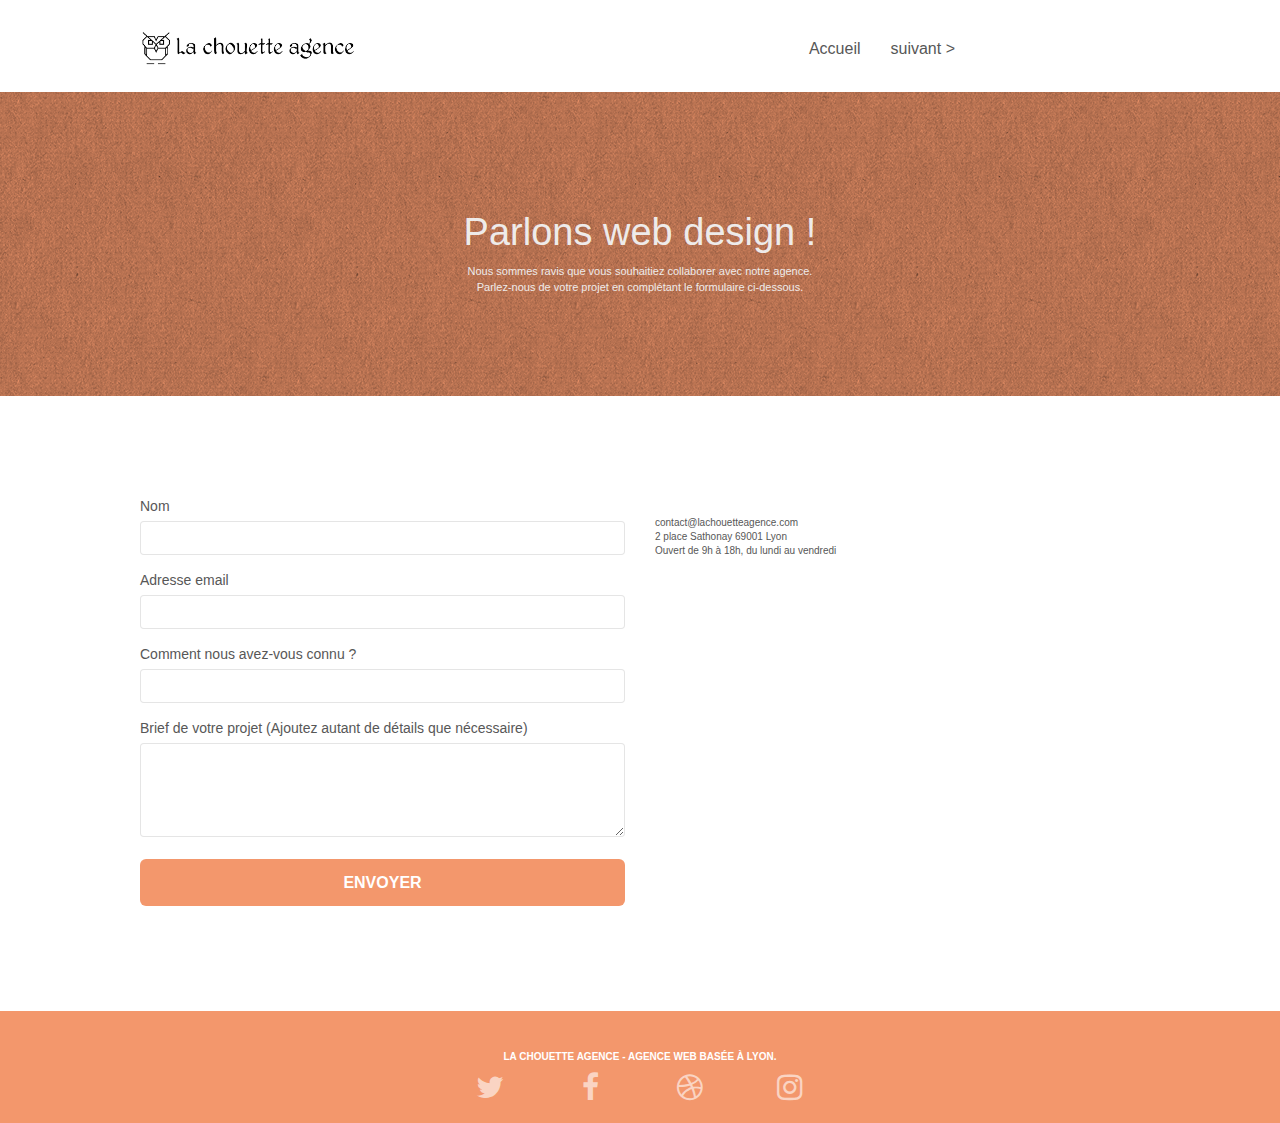
==== contact.html @ 7e8e7a4f "modif noms de pages" ====
<!DOCTYPE html>
<html lang="fr">
  <head>
    <meta charset="utf-8" />
    <meta
      name="description"
      content="La chouette agence est une entreprise de web design basée à lyon, cette page vous permet de nous contacter."
    />
    <meta
      name="viewport"
      content="width=device-width, initial-scale=1.0, viewport-fit=cover"
    />
    <link rel="shortcut icon" type="image/png" href="favicon.jpg" />

    <link rel="stylesheet" type="text/css" href="./css/bootstrap.css" />
    <link rel="stylesheet" type="text/css" href="style.css" />
    <link rel="stylesheet" type="text/css" href="./css/font-awesome.css" />
    <link rel="stylesheet" type="text/css" href="./css/et-line.css" />
    <title>Contact</title>

    <!-- Analytics -->

    <!-- Analytics END -->
  </head>
  <body>
    <!-- bloc-0 -->
    <header class="bloc bgc-white l-bloc" id="bloc-0">
      <div class="container bloc-sm">
        <nav class="navbar row">
          <div class="navbar-header">
            <a class="navbar-brand" href="index.html"
              ><img
                src="img/la-chouette-agence.png"
                alt="La chouette agence"
                height="40"
            /></a>
            <button
              id="nav-toggle"
              type="button"
              class="ui-navbar-toggle navbar-toggle"
              data-toggle="collapse"
              data-target=".navbar-1"
            >
              <span class="sr-only">Toggle navigation</span
              ><span class="icon-bar"></span><span class="icon-bar"></span
              ><span class="icon-bar"></span>
            </button>
          </div>
          <div class="collapse navbar-collapse navbar-1 special-dropdown-nav">
            <ul class="site-navigation nav navbar-nav">
              <li>
                <a href="index.html">Accueil</a>
              </li>
              <li></li>
              <li>
                <a href="contact.html">suivant &gt;</a>
              </li>
            </ul>
          </div>
        </nav>
      </div>
    </header>
    <!-- bloc-0 END -->
    <!-- Principal conteneur -->
    <main class="page-container">
      <!-- bloc-6 -->
      <section
        class="
          bloc
          bg-dots-bg bg-repeat
          bgc-atomic-tangerine
          d-bloc
          bloc-bg-texture
          texture-paper
        "
        id="bloc-6"
      >
        <div class="container bloc-lg">
          <div class="row">
            <div class="col-sm-12">
              <h1 class="text-center hero-bloc-text tc-white">
                Parlons web design !
              </h1>
              <p class="text-center mg-lg tc-white tight-width-whitespace">
                Nous sommes ravis que vous souhaitiez collaborer avec notre
                agence.<br />
                Parlez-nous de votre projet en complétant le formulaire
                ci-dessous.
              </p>
            </div>
          </div>
        </div>
      </section>
      <!-- bloc-6 END -->

      <!-- bloc-7 -->
      <section class="bloc bgc-white l-bloc" id="bloc-7">
        <div class="container bloc-lg">
          <div class="row">
            <div class="col-sm-6">
              <form
                id="form_1"
                novalidate
              >
                <div class="form-group">
                  <label> Nom </label>
                  <input id="name" class="form-control" required />
                </div>
                <div class="form-group">
                  <label> Adresse email </label>
                  <input
                    id="email"
                    class="form-control"
                    type="email"
                    required
                  />
                </div>
                <div class="form-group">
                  <label> Comment nous avez-vous connu ? </label>
                  <input
                    class="form-control"
                    type="email"
                    required
                    id="input_504"
                  />
                </div>
                <div class="form-group">
                  <label>
                    Brief de votre projet (Ajoutez autant de détails que
                    nécessaire)<br /> </label
                  ><textarea
                    id="message"
                    class="form-control"
                    rows="4"
                    cols="50"
                    required
                  ></textarea>
                </div>
                <button
                  class="
                    bloc-button
                    btn btn-lg btn-block
                    cta-hero
                    btn-atomic-tangerine
                  "
                  type="submit"
                >
                  Envoyer
                </button>
              </form>
            </div>
            <div class="col-sm-6">
              <h2 class="h-adaptative">
                contact@lachouetteagence.com<br />2 place Sathonay 69001 Lyon<br />Ouvert
                de 9h à 18h, du lundi au vendredi<br />
              </h2>
            </div>
          </div>
        </div>
      </section>
      <!-- bloc-7 END -->

      <!-- ScrollToTop Button -->
      <a class="bloc-button btn btn-d scrollToTop" onclick="scrollToTarget('1')"
        ><span class="fa fa-chevron-up"></span
      ></a>
      <!-- ScrollToTop Button END-->
    </main>
    <!-- Principal conteneur END -->

    <!-- Footer - bloc-8 -->
    <footer class="bloc bgc-atomic-tangerine d-bloc" id="bloc-8">
      <div class="container bloc-sm">
        <div class="row">
          <div class="col-sm-12">
            <h3 class=" h-adaptative text-center white">
              La chouette agence - Agence web basée à Lyon.<br />
            </h3>
            <div class="row row-no-gutters social">
              <div class="col-sm-3">
                <div class="text-center">
                  <a class="social" href="index.html"
                    ><span class="fa fa-twitter icon-md"></span
                  ></a>
                </div>
              </div>
              <div class="col-sm-3">
                <div class="text-center">
                  <a class="social" href="index.html"
                    ><span class="fa fa-facebook icon-md"></span
                  ></a>
                </div>
              </div>
              <div class="col-sm-3">
                <div class="text-center">
                  <a class="social" href="index.html"
                    ><span class="fa fa-dribbble icon-md"></span
                  ></a>
                </div>
              </div>
              <div class="col-sm-3">
                <div class="text-center">
                  <a class="social" href="index.html"
                    ><span class="fa fa-instagram icon-md"></span
                  ></a>
                </div>
              </div>
            </div>
          </div>
        </div>
      </div>
    </footer>
    <!-- Footer - bloc-8 END -->
    <script   src="./js/jquery-2.1.0.js"></script>
    <script   src="./js/bootstrap.js"></script>
    <script   src="./js/blocs.js"></script>
    <script   src="./js/jquery.touchSwipe.js"></script>
  </body>
</html>
---- style.css ----
body {
  margin: 0;
  padding: 0;
  background: #fff;
  overflow-x: hidden;
  -webkit-font-smoothing: antialiased;
  -moz-osx-font-smoothing: grayscale;
}

a,
button {
  transition: all 0.3s ease-in-out;
  outline: none !important;
}

a:hover {
  text-decoration: none;
  cursor: pointer;
}

#page-loading-blocs-notifaction {
  position: fixed;
  top: 0;
  bottom: 0;
  width: 100%;
  z-index: 100000;
  background: #ffffff url("img/pageload-spinner.gif") no-repeat center center;
}

.bloc {
  width: 100%;
  clear: both;
  background: 50% 50% no-repeat;
  padding: 0 50px;
  -webkit-background-size: cover;
  -moz-background-size: cover;
  -o-background-size: cover;
  background-size: cover;
  position: relative;
}

.bloc .container {
  padding-left: 0;
  padding-right: 0;
}

.bloc-lg {
  padding: 100px 50px;
}

.bloc-md {
  padding: 50px;
}

.bloc-sm {
  padding: 20px 50px;
}

.bg-center,
.bg-l-edge,
.bg-r-edge,
.bg-t-edge,
.bg-b-edge,
.bg-tl-edge,
.bg-bl-edge,
.bg-tr-edge,
.bg-br-edge,
.bg-repeat {
  -webkit-background-size: auto !important;
  -moz-background-size: auto !important;
  -o-background-size: auto !important;
  background-size: auto !important;
}

.bg-repeat {
  background: repeat;
}

.bg-t-edge {
  background: top no-repeat;
}

.bloc-bg-texture::before {
  content: "";
  background-size: 2px 2px;
  position: absolute;
  top: 0;
  bottom: 0;
  left: 0;
  right: 0;
}

.texture-paper::before {
  background: url("img/texture-paper.png");
  background-size: 280px 280px;
}

.b-parallax {
  background-attachment: fixed;
}

.d-bloc {
  color: rgba(255, 255, 255, 0.7);
}

.d-bloc button:hover {
  color: rgba(255, 255, 255, 0.9);
}

.d-bloc .icon-round,
.d-bloc .icon-square,
.d-bloc .icon-rounded,
.d-bloc .icon-semi-rounded-a,
.d-bloc .icon-semi-rounded-b {
  border-color: rgba(255, 255, 255, 0.9);
}

.d-bloc .divider-h span {
  border-color: rgba(255, 255, 255, 0.2);
}

.d-bloc .a-btn,
.d-bloc .navbar a,
.d-bloc .navbar-brand,
.d-bloc a .icon-sm,
.d-bloc a .icon-md,
.d-bloc a .icon-lg,
.d-bloc a .icon-xl,
.d-bloc h1 a,
.d-bloc h2 a,
.d-bloc h3 a,
.d-bloc h4 a,
.d-bloc h5 a,
.d-bloc h6 a,
.d-bloc p a {
  color: rgba(255, 255, 255, 0.6);
}

.d-bloc .a-btn:hover,
.d-bloc .navbar a:hover,
.d-bloc .navbar-brand:hover,
.d-bloc a:hover .icon-sm,
.d-bloc a:hover .icon-md,
.d-bloc a:hover .icon-lg,
.d-bloc a:hover .icon-xl,
.d-bloc h1 a:hover,
.d-bloc h2 a:hover,
.d-bloc h3 a:hover,
.d-bloc h4 a:hover,
.d-bloc h5 a:hover,
.d-bloc h6 a:hover,
.d-bloc p a:hover {
  color: rgba(255, 255, 255, 1);
}

.d-bloc .navbar-toggle .icon-bar {
  background: rgba(255, 255, 255, 1);
}

.d-bloc .btn-wire,
.d-bloc .btn-wire:hover {
  color: rgba(255, 255, 255, 1);
  border-color: rgba(255, 255, 255, 1);
}

.d-bloc .panel {
  color: rgba(0, 0, 0, 0.5);
}

.d-bloc .panel button:hover {
  color: rgba(0, 0, 0, 0.7);
}

.d-bloc .panel icon {
  border-color: rgba(0, 0, 0, 0.7);
}

.d-bloc .panel .divider-h span {
  border-color: rgba(0, 0, 0, 0.1);
}

.d-bloc .panel .a-btn {
  color: rgba(0, 0, 0, 0.6);
}

.d-bloc .panel .a-btn:hover {
  color: rgba(0, 0, 0, 1);
}

.d-bloc .panel .btn-wire,
.d-bloc .panel .btn-wire:hover {
  color: rgba(0, 0, 0, 0.7);
  border-color: rgba(0, 0, 0, 0.3);
}

.d-bloc .panel,
.l-bloc {
  color: rgba(0, 0, 0, 0.5);
}

.d-bloc .panel button:hover,
.l-bloc button:hover {
  color: rgba(0, 0, 0, 0.7);
}

.l-bloc .icon-round,
.l-bloc .icon-square,
.l-bloc .icon-rounded,
.l-bloc .icon-semi-rounded-a,
.l-bloc .icon-semi-rounded-b {
  border-color: rgba(0, 0, 0, 0.7);
}

.d-bloc .panel .divider-h span,
.l-bloc .divider-h span {
  border-color: rgba(0, 0, 0, 0.1);
}

.d-bloc .panel .a-btn,
.l-bloc .a-btn,
.l-bloc .navbar a,
.l-bloc .navbar-brand,
.l-bloc a .icon-sm,
.l-bloc a .icon-md,
.l-bloc a .icon-lg,
.l-bloc a .icon-xl,
.l-bloc h1 a,
.l-bloc h2 a,
.l-bloc h3 a,
.l-bloc h4 a,
.l-bloc h5 a,
.l-bloc h6 a,
.l-bloc p a {
  color: rgba(0, 0, 0, 0.6);
}

.d-bloc .panel .a-btn:hover,
.l-bloc .a-btn:hover,
.l-bloc .navbar a:hover,
.l-bloc .navbar-brand:hover,
.l-bloc a:hover .icon-sm,
.l-bloc a:hover .icon-md,
.l-bloc a:hover .icon-lg,
.l-bloc a:hover .icon-xl,
.l-bloc h1 a:hover,
.l-bloc h2 a:hover,
.l-bloc h3 a:hover,
.l-bloc h4 a:hover,
.l-bloc h5 a:hover,
.l-bloc h6 a:hover,
.l-bloc p a:hover {
  color: rgba(0, 0, 0, 1);
}

.l-bloc .navbar-toggle .icon-bar {
  color: rgba(0, 0, 0, 0.6);
}

.d-bloc .panel .btn-wire,
.d-bloc .panel .btn-wire:hover,
.l-bloc .btn-wire,
.l-bloc .btn-wire:hover {
  color: rgba(0, 0, 0, 0.7);
  border-color: rgba(0, 0, 0, 0.3);
}

.voffset {
  margin-top: 30px;
}

.voffset-lg {
  margin-top: 80px;
}

.row-no-gutters {
  margin-right: 0;
  margin-left: 0;
}

.row.row-no-gutters > [class^="col-"],
.row.row-no-gutters > [class*=" col-"] {
  padding-right: 0;
  padding-left: 0;
}

#bloc-1-hero h1 {
  font-size: 32px;
}

.navbar {
  margin-bottom: 0;
  z-index: 1;
}

.navbar-brand {
  height: auto;
  padding: 3px 15px;
  font-size: 25px;
  font-weight: normal;
  font-weight: 600;
  line-height: 44px;
}

.navbar-brand img {
  max-height: 200px;
  margin: 0 5px 0 0;
  display: inline;
}

.navbar-brand img[src$="svg"] {
  min-width: 100px;
}

.nav-center .navbar-brand img {
  margin: 0;
}

.navbar .nav {
  padding-top: 2px;
  margin-right: -16px;
  float: right;
  z-index: 1;
}

.nav > li {
  float: left;
  margin-top: 4px;
  font-size: 16px;
}

.navbar-nav .open .dropdown-menu > li > a {
  text-align: inherit;
}

.nav > li a:hover,
.nav > li a:focus {
  background: transparent;
}

.navbar-toggle {
  margin: 10px 10px 0 0;
  border: 0px;
}

.navbar-toggle:hover {
  background: transparent !important;
}

.navbar-toggle .icon-bar {
  background-color: rgba(0, 0, 0, 0.5);
  width: 26px;
}

.nav-invert .navbar .nav {
  float: left;
}

.nav-invert .navbar-header,
.nav-invert .navbar-brand {
  float: right;
  position: relative;
  z-index: 2;
}


@media (min-width: 768px) {
  .site-navigation {
    position: absolute;
    top: 50%;
    right: 200px;
    transform: translate(0, -50%);
    -webkit-transform: translateY(-50%);
  }
  .nav > li .dropdown-menu a,
  .nav > li .dropdown-menu a:hover {
    color: #484848;
  }
  .nav-invert .site-navigation {
    left: 0;
    right: 0;
  }
  .nav-center {
    text-align: center;
  }
  .nav-center .navbar-header {
    width: 100%;
  }
  .nav-center .navbar-header,
  .nav-center .navbar-brand,
  .nav-center .nav > li {
    float: none;
    display: inline-block;
  }
  .nav-center .site-navigation {
    position: relative;
    width: 100%;
    right: 0;
    margin-right: 0px;
    margin-top: 20px;
  }
  .nav-center.mini-nav .navbar-toggle {
    float: none;
    margin: 10px auto 0;
  }
}

.nav > li > .dropdown a {
  background: none !important;
  display: block;
  padding: 14px 15px;
}

nav .caret {
  margin: 0 5px;
}

.dropdown-menu .dropdown-menu {
  top: -8px;
  left: 100%;
}

.dropdown-menu .dropmenu-flow-right {
  top: 100%;
  left: 0;
  margin-left: -1px;
  border-top-left-radius: 0;
  border-top-right-radius: 0;
}

.dropdown-menu .dropdown span {
  border: 4px solid black;
  border-top-color: transparent;
  border-right-color: transparent;
  border-bottom-color: transparent;
  margin: 6px -5px 0 0 !important;
  float: right;
}

.mg-md {
  margin-top: 10px;
  margin-bottom: 20px;
}

.mg-lg {
  margin-top: 10px;
  margin-bottom: 40px;
}

.btn {
  margin: 0 5px 5px 0;
}

.btn.pull-right {
  margin: 0 0 5px 5px;
}

.btn-d,
.btn-d:hover,
.btn-d:focus {
  color: #fff;
  background: rgba(0, 0, 0, 0.3);
}

button {
  outline: none !important;
}

.btn-rd {
  border-radius: 40px;
}

.btn-clean {
  border: 1px solid rgba(0, 0, 0, 0.08);
  border-bottom-color: rgba(0, 0, 0, 0.1);
  text-shadow: 0 1px 0 rgba(0, 0, 1, 0.1);
  box-shadow: 0 1px 3px rgba(0, 0, 1, 0.25),
    inset 0 1px 0 0 rgba(255, 255, 255, 0.15);
}

.icon-md {
  font-size: 30px !important;
}

.icon-lg {
  font-size: 60px !important;
}

.sm-shadow {
  text-shadow: 0 1px 2px rgba(0, 0, 0, 0.3);
}

.panel-sq,
.panel-sq .panel-heading,
.panel-sq .panel-footer {
  border-radius: 0;
}

.panel-rd {
  border-radius: 30px;
}

.panel-rd .panel-heading {
  border-radius: 29px 29px 0 0;
}

.panel-rd .panel-footer {
  border-radius: 0 0 29px 29px;
}

.form-control {
  border-color: rgba(0, 0, 0, 0.1);
  box-shadow: none;
}

.scrollToTop {
  width: 40px;
  height: 40px;
  position: fixed;
  bottom: 20px;
  right: 20px;
  opacity: 0;
  z-index: 500;
  transition: all 0.3s ease-in-out;
}

.scrollToTop span {
  margin-top: 6px;
}

.showScrollTop {
  font-size: 14px;
  opacity: 1;
}

a[data-lightbox] {
  position: relative;
  display: block;
  text-align: center;
}

a[data-lightbox]:hover::before {
  content: "+";
  font-family: "HelveticaNeue-Light", "Helvetica Neue Light", "Helvetica Neue",
    Helvetica, Arial;
  font-size: 32px;
  width: 50px;
  height: 50px;
  margin-left: -25px;
  border-radius: 50%;
  background: rgba(0, 0, 0, 0.6);
  color: #fff;
  font-weight: 100;
  z-index: 1;
  position: absolute;
  top: 50%;
  transform: translateY(-50%);
  -webkit-transform: translateY(-50%);
}

a[data-lightbox]:hover img {
  opacity: 0.6;
  -webkit-animation-fill-mode: none;
  animation-fill-mode: none;
}

#lightbox-modal {
  display: flex;
  align-items: center;
}

#lightbox-modal .modal-dialog {
  width: 90%;
  max-width: 900px;
  margin: 0 auto 0;
}

#lightbox-modal .modal-dialog img {
  max-height: 90vh;
  margin: 0 auto;
}

.lightbox-caption {
  padding: 20px;
  color: #fff;
  background: rgba(0, 0, 0, 0.5);
  position: absolute;
  left: 15px;
  right: 15px;
  bottom: 5px;
}

.close-lightbox {
  color: #fff;
  font-size: 30px;
  position: absolute;
  top: 20px;
  right: 20px;
  z-index: 20;
  background: rgba(0, 0, 0, 0.5);
  border: none;
  line-height: 30px;
  padding: 0 9px 5px;
  opacity: 0.3;
}

.close-lightbox:hover,
.next-lightbox:hover,
.prev-lightbox:hover {
  opacity: 1;
  color: #fff;
}

.next-lightbox,
.prev-lightbox {
  font-size: 20px;
  color: rgba(255, 255, 255, 0.9);
  background: rgba(0, 0, 0, 0.5);
  transition: all 0.2s ease-in-out;
  position: absolute;
  top: 45%;
  z-index: 1;
  opacity: 0.4;
}

.next-lightbox {
  padding: 6px 8px 1px 13px;
  right: 25px;
}

.prev-lightbox {
  padding: 6px 13px 1px 10px;
  left: 25px;
}

.snapshot-lb .modal-body {
  padding-bottom: 45px;
}

.snapshot-lb .lightbox-caption {
  padding: 0;
  color: rgba(0, 0, 0, 0.5);
  background: none;
}

h1,
h2,
h3,
h4,
h5,
h6,
p,
label,
.btn,
a {
  font-family: "helvetica";
  font-weight: 400;
  color: #575757 !important;
}

.container {
  max-width: 1000px;
}

.hero-bloc-text {
  font-size: 38px;
}

.hero-bloc-text-sub {
  font-size: 36px;
}

.statement-bloc-text {
  line-height: 26px;
  font-style: italic;
  font-size: 20px;
  text-align: center;
  font-weight: lighter;
  max-width: 520px;
  margin: auto auto auto auto;
}

p {
  font-size: 11px;
}

.tight-width-whitespace {
  max-width: 600px;
  margin: auto auto auto auto;
}

.h1 {
  font-size: 20px;
  font-family: "Open Sans";
}

.cta-hero {
  margin-top: 22px;
  color: #ffffff !important;
  text-transform: uppercase;
  padding: 12px 28px 12px 28px;
  font-size: 16px;
  font-weight: 700;
}

.social {
  max-width: 400px;
  margin: auto auto auto auto;
}

h2 {
  font-size: 22px;
  line-height: 1.4em;
}

h3 {
  font-size: 15px;
  text-transform: uppercase;
  font-weight: 700;
  color: #333333 !important;
}

.med-width-whitespace {
  max-width: 800px;
  margin: auto auto auto auto;
  box-shadow: 0px 0px 0px #000000;
}

h1 {
  color: #333333 !important;
}

h4 {
  color: #333333 !important;
}

.icons {
  margin-bottom: 14px;
  margin-top: 24px;
}

.white {
  color: #ffffff !important;
}

.portfolio-thumb {
  margin-bottom: 24px;
}

.portfolio-row {
  margin-bottom: 44px;
  margin-top: 50px;
}

.avatar {
  box-shadow: 0px 4px 9px rgba(0, 0, 0, 0.3);
}

.black-background {
  background-color: rgba(165, 147, 99, 0.7);
  padding: 40px 40px 40px 40px;
}

.bold-link {
  font-weight: 900;
  text-decoration: underline !important;
}

.bgc-white {
  background-color: #ffffff;
}

.bgc-dark-slate-blue {
  background-color: #364577;
}

.bgc-atomic-tangerine {
  background-color: #f3976c;
}

.tc-white {
  color: #eeebea !important;
}

.btn-atomic-tangerine {
  background: #f3976c;
  color: #ffffff !important;
}

.btn-atomic-tangerine:hover {
  background: #c27956 !important;
  color: #ffffff !important;
}

.ltc-white {
  color: #ffffff !important;
}

.ltc-white:hover {
  color: #cccccc !important;
}

.ltc-atomic-tangerine {
  color: #f3976c !important;
}

.ltc-atomic-tangerine:hover {
  color: #c27956 !important;
}

.icon-dark-slate-blue {
  color: #364577 !important;
  border-color: #364577 !important;
}

.bg-dots-bg {
  background-image: url("img/dots-bg.png");
}

.bg-lines-h2-bg {
  background-image: url("img/lines-h2-bg.png");
}

.bg-banniere {
  background-image: url("img/la-chouette-agence-banniere.jpg");
}

.bg-presentation {
  background-image: url("img/image-de-presentation.bmp");
}

@media (max-width: 1024px) {
  .bloc {
    padding-left: 20px;
    padding-right: 20px;
  }
  .bloc.full-width-bloc,
  .bloc-tile-2.full-width-bloc .container,
  .bloc-tile-3.full-width-bloc .container,
  .bloc-tile-4.full-width-bloc .container {
    padding-left: 0;
    padding-right: 0;
  }
}

@media (max-width: 992px) and (min-width: 768px) {
  .navbar .nav {
    max-width: 80%;
  }
  .nav-center.navbar .nav {
    max-width: 100%;
  }
}

@media only screen and (min-device-width: 768px) and (max-device-width: 1024px) and (orientation: landscape) {
  .b-parallax {
    background-attachment: scroll;
  }
}

@media only screen and (min-device-width: 1024px) and (max-device-width: 1366px) and (-webkit-min-device-pixel-ratio: 1.5) {
  .b-parallax {
    background-attachment: scroll;
  }
}

@media (max-width: 991px) {
  .container {
    width: 100%;
  }
  .b-parallax {
    background-attachment: scroll;
  }
  .page-container,
  #hero-bloc {
    overflow-x: hidden;
    position: relative;
  }
  .bloc {
    padding-left: constant(safe-area-inset-left);
    padding-right: constant(safe-area-inset-right);
  }
  .bloc-group,
  .bloc-group .bloc {
    display: block;
    width: 100%;
  }
  .bloc-fill-screen .fill-bloc-top-edge,
  .bloc-fill-screen .fill-bloc-bottom-edge {
    padding: 0 20px;
    padding-left: constant(safe-area-inset-left);
    padding-right: constant(safe-area-inset-right);
  }
}

@media (max-width: 767px) {
  .page-container {
    overflow-x: hidden;
    position: relative;
  }
  h1,
  h2,
  h3,
  h4,
  h5,
  h6,
  p,
  #disqus_thread {
    padding-left: 10px !important;
    padding-right: 10px !important;
  }
  .b-parallax {
    background-attachment: scroll;
  }
  .navbar .nav {
    padding-top: 0;
    border-top: 1px solid rgba(0, 0, 0, 0.2);
    float: none !important;
  }
  .navbar.row {
    margin-left: 0;
    margin-right: 0;
  }
  .site-navigation {
    position: inherit;
    transform: none;
    -webkit-transform: none;
    -ms-transform: none;
  }
  .nav > li {
    margin-top: 0;
    border-bottom: 1px solid rgba(0, 0, 0, 0.1);
    background: rgba(0, 0, 0, 0.05);
    text-align: left;
    padding-left: 15px;
    width: 100%;
  }
  .nav > li:hover {
    background: rgba(0, 0, 0, 0.08);
  }
  .dropdown .dropdown a .caret {
    float: none;
    margin: 5px 0 0 10px !important;
    border: 4px solid black;
    border-bottom-color: transparent;
    border-right-color: transparent;
    border-left-color: transparent;
  }
  #hero-bloc .navbar .nav {
    background: rgba(0, 0, 0, 0.8);
  }
  #hero-bloc .navbar .nav a {
    color: rgba(255, 255, 255, 0.6);
  }
  .hero {
    padding: 50px 0;
  }
  .hero-nav {
    left: -1px;
    right: -1px;
  }
  .navbar-collapse {
    padding: 0;
    overflow-x: hidden;
    -webkit-box-shadow: none;
    box-shadow: none;
  }
  .navbar-brand img {
    max-height: 40px;
    width: auto;
  }
  .nav-invert .navbar-header {
    float: none;
    width: 100%;
  }
  .nav-invert .navbar-toggle {
    float: left;
    margin-left: 10px;
  }
  .bloc {
    padding-left: 0;
    padding-right: 0;
  }
  .bloc-xxl,
  .bloc-xl,
  .bloc-lg {
    padding: 40px 0;
  }
  .bloc-sm,
  .bloc-md {
    padding-left: 0;
    padding-right: 0;
  }
  .bloc-tile-2 .container,
  .bloc-tile-3 .container,
  .bloc-tile-4 .container,
  .bloc-fill-screen .fill-bloc-top-edge,
  .bloc-fill-screen .fill-bloc-bottom-edge {
    padding-left: 0;
    padding-right: 0;
  }
  .a-block {
    padding: 0 10px;
  }
  .btn-dwn {
    display: none;
  }
  .voffset {
    margin-top: 5px;
  }
  .voffset-md {
    margin-top: 20px;
  }
  .voffset-lg {
    margin-top: 30px;
  }
  form {
    padding: 5px;
  }
  .close-lightbox {
    display: inline-block;
  }
  .blocsapp-device-iphone5 {
    background-size: 216px 425px;
    padding-top: 60px;
    width: 216px;
    height: 425px;
  }
  .blocsapp-device-iphone5 img {
    width: 180px;
    height: 320px;
  }
}

@media (max-width: 400px) {
  .bloc {
    padding-left: 0;
    padding-right: 0;
  }
}

@media (max-width: 767px) {
  .bloc-mob-center-text {
    text-align: center;
  }
}
/*modif*/
.adaptative {
  font-size: 20px;
}
.adaptative-2 {
  font-size: 15px;
}
.h-adaptative{
  font-size: 10px;
}
---- css/et-line.css ----
@font-face{font-family:et-line;src:url(../fonts/et-line.eot);src:url(../fonts/et-line.eot?#iefix) format('embedded-opentype'),url(../fonts/et-line.woff) format('woff'),url(../fonts/et-line.ttf) format('truetype'),url(../fonts/et-line.svg#et-line) format('svg');font-weight:400;font-style:normal}.et-icon-adjustments,.et-icon-alarmclock,.et-icon-anchor,.et-icon-aperture,.et-icon-attachment,.et-icon-bargraph,.et-icon-basket,.et-icon-beaker,.et-icon-bike,.et-icon-book-open,.et-icon-briefcase,.et-icon-browser,.et-icon-calendar,.et-icon-camera,.et-icon-caution,.et-icon-chat,.et-icon-circle-compass,.et-icon-clipboard,.et-icon-clock,.et-icon-cloud,.et-icon-compass,.et-icon-desktop,.et-icon-dial,.et-icon-document,.et-icon-documents,.et-icon-download,.et-icon-dribbble,.et-icon-edit,.et-icon-envelope,.et-icon-expand,.et-icon-facebook,.et-icon-flag,.et-icon-focus,.et-icon-gears,.et-icon-genius,.et-icon-gift,.et-icon-global,.et-icon-globe,.et-icon-googleplus,.et-icon-grid,.et-icon-happy,.et-icon-hazardous,.et-icon-heart,.et-icon-hotairballoon,.et-icon-hourglass,.et-icon-key,.et-icon-laptop,.et-icon-layers,.et-icon-lifesaver,.et-icon-lightbulb,.et-icon-linegraph,.et-icon-linkedin,.et-icon-lock,.et-icon-magnifying-glass,.et-icon-map,.et-icon-map-pin,.et-icon-megaphone,.et-icon-mic,.et-icon-mobile,.et-icon-newspaper,.et-icon-notebook,.et-icon-paintbrush,.et-icon-paperclip,.et-icon-pencil,.et-icon-phone,.et-icon-picture,.et-icon-pictures,.et-icon-piechart,.et-icon-presentation,.et-icon-pricetags,.et-icon-printer,.et-icon-profile-female,.et-icon-profile-male,.et-icon-puzzle,.et-icon-quote,.et-icon-recycle,.et-icon-refresh,.et-icon-ribbon,.et-icon-rss,.et-icon-sad,.et-icon-scissors,.et-icon-scope,.et-icon-search,.et-icon-shield,.et-icon-speedometer,.et-icon-strategy,.et-icon-streetsign,.et-icon-tablet,.et-icon-target,.et-icon-telescope,.et-icon-toolbox,.et-icon-tools,.et-icon-tools-2,.et-icon-trophy,.et-icon-tumblr,.et-icon-twitter,.et-icon-upload,.et-icon-video,.et-icon-wallet,.et-icon-wine{font-family:et-line;speak:none;font-style:normal;font-weight:400;font-variant:normal;text-transform:none;line-height:1;-webkit-font-smoothing:antialiased;-moz-osx-font-smoothing:grayscale;display:inline-block}.et-icon-mobile:before{content:"\e000"}.et-icon-laptop:before{content:"\e001"}.et-icon-desktop:before{content:"\e002"}.et-icon-tablet:before{content:"\e003"}.et-icon-phone:before{content:"\e004"}.et-icon-document:before{content:"\e005"}.et-icon-documents:before{content:"\e006"}.et-icon-search:before{content:"\e007"}.et-icon-clipboard:before{content:"\e008"}.et-icon-newspaper:before{content:"\e009"}.et-icon-notebook:before{content:"\e00a"}.et-icon-book-open:before{content:"\e00b"}.et-icon-browser:before{content:"\e00c"}.et-icon-calendar:before{content:"\e00d"}.et-icon-presentation:before{content:"\e00e"}.et-icon-picture:before{content:"\e00f"}.et-icon-pictures:before{content:"\e010"}.et-icon-video:before{content:"\e011"}.et-icon-camera:before{content:"\e012"}.et-icon-printer:before{content:"\e013"}.et-icon-toolbox:before{content:"\e014"}.et-icon-briefcase:before{content:"\e015"}.et-icon-wallet:before{content:"\e016"}.et-icon-gift:before{content:"\e017"}.et-icon-bargraph:before{content:"\e018"}.et-icon-grid:before{content:"\e019"}.et-icon-expand:before{content:"\e01a"}.et-icon-focus:before{content:"\e01b"}.et-icon-edit:before{content:"\e01c"}.et-icon-adjustments:before{content:"\e01d"}.et-icon-ribbon:before{content:"\e01e"}.et-icon-hourglass:before{content:"\e01f"}.et-icon-lock:before{content:"\e020"}.et-icon-megaphone:before{content:"\e021"}.et-icon-shield:before{content:"\e022"}.et-icon-trophy:before{content:"\e023"}.et-icon-flag:before{content:"\e024"}.et-icon-map:before{content:"\e025"}.et-icon-puzzle:before{content:"\e026"}.et-icon-basket:before{content:"\e027"}.et-icon-envelope:before{content:"\e028"}.et-icon-streetsign:before{content:"\e029"}.et-icon-telescope:before{content:"\e02a"}.et-icon-gears:before{content:"\e02b"}.et-icon-key:before{content:"\e02c"}.et-icon-paperclip:before{content:"\e02d"}.et-icon-attachment:before{content:"\e02e"}.et-icon-pricetags:before{content:"\e02f"}.et-icon-lightbulb:before{content:"\e030"}.et-icon-layers:before{content:"\e031"}.et-icon-pencil:before{content:"\e032"}.et-icon-tools:before{content:"\e033"}.et-icon-tools-2:before{content:"\e034"}.et-icon-scissors:before{content:"\e035"}.et-icon-paintbrush:before{content:"\e036"}.et-icon-magnifying-glass:before{content:"\e037"}.et-icon-circle-compass:before{content:"\e038"}.et-icon-linegraph:before{content:"\e039"}.et-icon-mic:before{content:"\e03a"}.et-icon-strategy:before{content:"\e03b"}.et-icon-beaker:before{content:"\e03c"}.et-icon-caution:before{content:"\e03d"}.et-icon-recycle:before{content:"\e03e"}.et-icon-anchor:before{content:"\e03f"}.et-icon-profile-male:before{content:"\e040"}.et-icon-profile-female:before{content:"\e041"}.et-icon-bike:before{content:"\e042"}.et-icon-wine:before{content:"\e043"}.et-icon-hotairballoon:before{content:"\e044"}.et-icon-globe:before{content:"\e045"}.et-icon-genius:before{content:"\e046"}.et-icon-map-pin:before{content:"\e047"}.et-icon-dial:before{content:"\e048"}.et-icon-chat:before{content:"\e049"}.et-icon-heart:before{content:"\e04a"}.et-icon-cloud:before{content:"\e04b"}.et-icon-upload:before{content:"\e04c"}.et-icon-download:before{content:"\e04d"}.et-icon-target:before{content:"\e04e"}.et-icon-hazardous:before{content:"\e04f"}.et-icon-piechart:before{content:"\e050"}.et-icon-speedometer:before{content:"\e051"}.et-icon-global:before{content:"\e052"}.et-icon-compass:before{content:"\e053"}.et-icon-lifesaver:before{content:"\e054"}.et-icon-clock:before{content:"\e055"}.et-icon-aperture:before{content:"\e056"}.et-icon-quote:before{content:"\e057"}.et-icon-scope:before{content:"\e058"}.et-icon-alarmclock:before{content:"\e059"}.et-icon-refresh:before{content:"\e05a"}.et-icon-happy:before{content:"\e05b"}.et-icon-sad:before{content:"\e05c"}.et-icon-facebook:before{content:"\e05d"}.et-icon-twitter:before{content:"\e05e"}.et-icon-googleplus:before{content:"\e05f"}.et-icon-rss:before{content:"\e060"}.et-icon-tumblr:before{content:"\e061"}.et-icon-linkedin:before{content:"\e062"}.et-icon-dribbble:before{content:"\e063"}
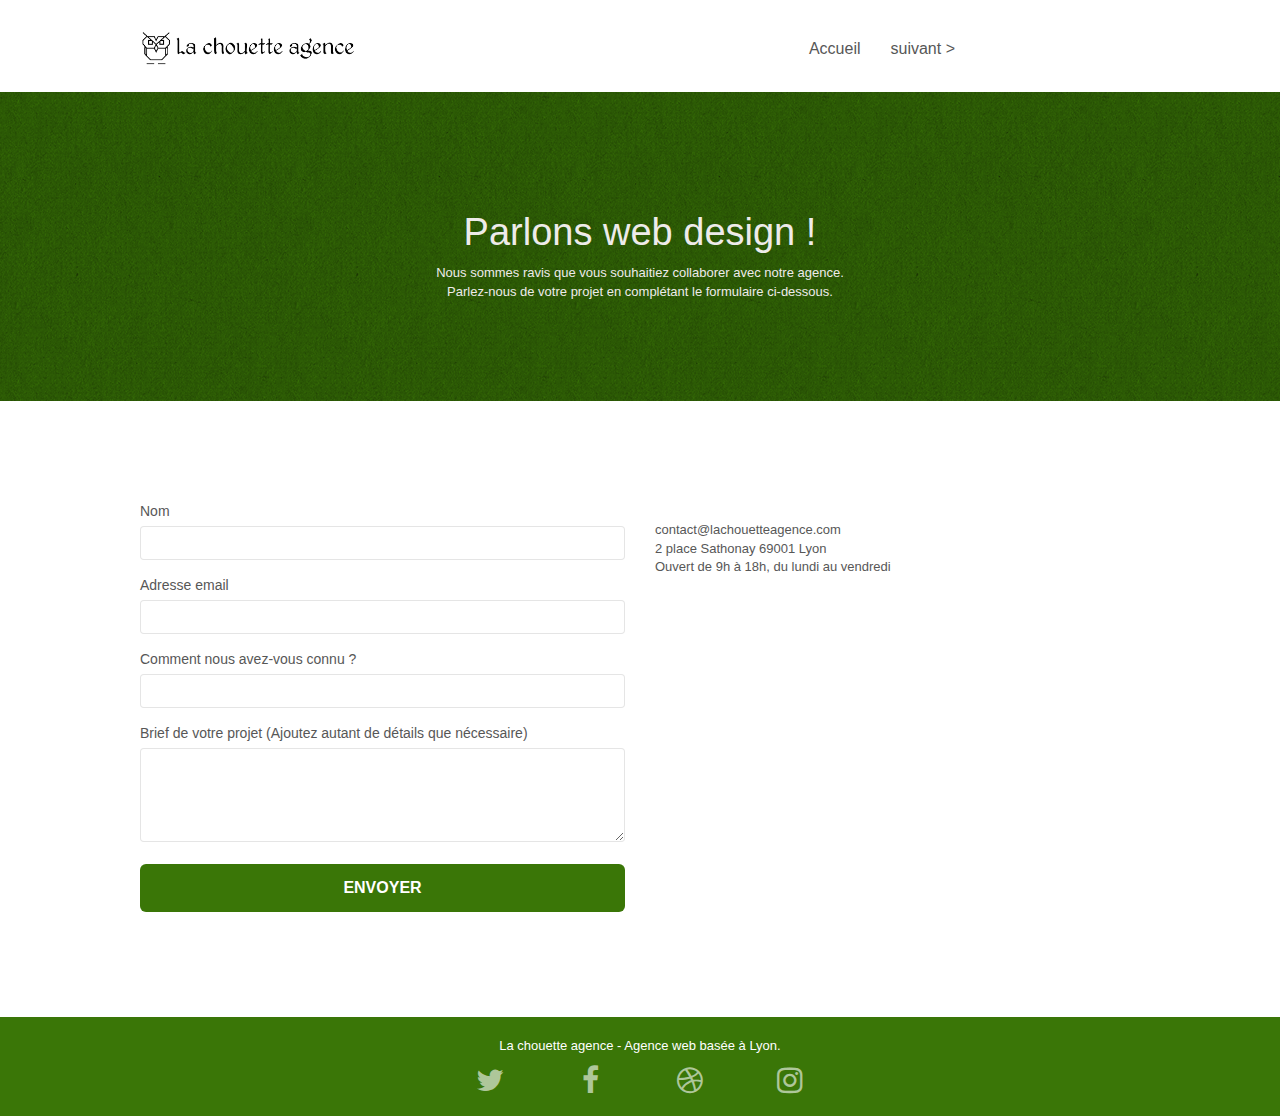
==== commit f77a5a03: "control d'etats et , j'ai enlevé des tabindex inutile" ====
--- a/contact.html
+++ b/contact.html
@@ -15,7 +15,6 @@
     <link rel="stylesheet" type="text/css" href="./css/bootstrap.css" />
     <link rel="stylesheet" type="text/css" href="style.css" />
     <link rel="stylesheet" type="text/css" href="./css/font-awesome.css" />
-    <link rel="stylesheet" type="text/css" href="./css/et-line.css" />
     <title>Contact</title>
 
     <!-- Analytics -->
@@ -28,20 +27,22 @@
       <div class="container bloc-sm">
         <nav class="navbar row">
           <div class="navbar-header">
-            <a class="navbar-brand" href="index.html"
+            <a tabindex="0" class="navbar-brand" href="index.html"
               ><img
                 src="img/la-chouette-agence.png"
-                alt="La chouette agence"
+                alt="La chouette agencet"
                 height="40"
             /></a>
             <button
+              aria-expanded="false"
+              tabindex="0"
               id="nav-toggle"
               type="button"
               class="ui-navbar-toggle navbar-toggle"
               data-toggle="collapse"
               data-target=".navbar-1"
             >
-              <span class="sr-only">Toggle navigation</span
+              <span class="sr-only">navigation</span
               ><span class="icon-bar"></span><span class="icon-bar"></span
               ><span class="icon-bar"></span>
             </button>
@@ -78,10 +79,19 @@
         <div class="container bloc-lg">
           <div class="row">
             <div class="col-sm-12">
-              <h1 class="text-center hero-bloc-text tc-white">
+              <h1 tabindex="0" class="text-center hero-bloc-text tc-white">
                 Parlons web design !
               </h1>
-              <p class="text-center mg-lg tc-white tight-width-whitespace">
+              <p
+                tabindex="0"
+                class="
+                  p-adaptative
+                  text-center
+                  mg-lg
+                  tc-white
+                  tight-width-whitespace
+                "
+              >
                 Nous sommes ravis que vous souhaitiez collaborer avec notre
                 agence.<br />
                 Parlez-nous de votre projet en complétant le formulaire
@@ -98,17 +108,20 @@
         <div class="container bloc-lg">
           <div class="row">
             <div class="col-sm-6">
-              <form
-                id="form_1"
-                novalidate
-              >
+              <form id="form_1" novalidate>
                 <div class="form-group">
                   <label> Nom </label>
-                  <input id="name" class="form-control" required />
+                  <input
+                    aria-label=" ecrivez votre nom"
+                    id="name"
+                    class="form-control"
+                    required
+                  />
                 </div>
                 <div class="form-group">
                   <label> Adresse email </label>
                   <input
+                    aria-label=" ecrivez votre adresse email"
                     id="email"
                     class="form-control"
                     type="email"
@@ -118,6 +131,7 @@
                 <div class="form-group">
                   <label> Comment nous avez-vous connu ? </label>
                   <input
+                    aria-label="comment nous avez-vous connu?"
                     class="form-control"
                     type="email"
                     required
@@ -129,6 +143,7 @@
                     Brief de votre projet (Ajoutez autant de détails que
                     nécessaire)<br /> </label
                   ><textarea
+                    aria-label="brief de votre projet"
                     id="message"
                     class="form-control"
                     rows="4"
@@ -137,6 +152,7 @@
                   ></textarea>
                 </div>
                 <button
+                aria-pressed="false"
                   class="
                     bloc-button
                     btn btn-lg btn-block
@@ -150,7 +166,7 @@
               </form>
             </div>
             <div class="col-sm-6">
-              <h2 class="h-adaptative">
+              <h2 tabindex="0" class="p-adaptative h-adaptative">
                 contact@lachouetteagence.com<br />2 place Sathonay 69001 Lyon<br />Ouvert
                 de 9h à 18h, du lundi au vendredi<br />
               </h2>
@@ -173,34 +189,46 @@
       <div class="container bloc-sm">
         <div class="row">
           <div class="col-sm-12">
-            <h3 class=" h-adaptative text-center white">
+            <p tabindex="0" class="p-adaptative text-center white">
               La chouette agence - Agence web basée à Lyon.<br />
-            </h3>
+            </p>
             <div class="row row-no-gutters social">
               <div class="col-sm-3">
                 <div class="text-center">
-                  <a class="social" href="index.html"
+                  <a
+                    aria-label="twitter"
+                    class="social"
+                    href="https://twitter.com"
                     ><span class="fa fa-twitter icon-md"></span
                   ></a>
                 </div>
               </div>
               <div class="col-sm-3">
                 <div class="text-center">
-                  <a class="social" href="index.html"
+                  <a
+                    aria-label="facebook"
+                    class="social"
+                    href="https://www.facebook.com"
                     ><span class="fa fa-facebook icon-md"></span
                   ></a>
                 </div>
               </div>
               <div class="col-sm-3">
                 <div class="text-center">
-                  <a class="social" href="index.html"
+                  <a
+                    aria-label="dribbble"
+                    class="social"
+                    href="https://dribbble.com"
                     ><span class="fa fa-dribbble icon-md"></span
                   ></a>
                 </div>
               </div>
               <div class="col-sm-3">
                 <div class="text-center">
-                  <a class="social" href="index.html"
+                  <a
+                    aria-label="instagram"
+                    class="social"
+                    href="https://www.instagram.com/?hl=fr"
                     ><span class="fa fa-instagram icon-md"></span
                   ></a>
                 </div>
@@ -211,9 +239,9 @@
       </div>
     </footer>
     <!-- Footer - bloc-8 END -->
-    <script   src="./js/jquery-2.1.0.js"></script>
-    <script   src="./js/bootstrap.js"></script>
-    <script   src="./js/blocs.js"></script>
-    <script   src="./js/jquery.touchSwipe.js"></script>
+    <script src="./js/jquery-2.1.0.js"></script>
+    <script src="./js/bootstrap.js"></script>
+    <script src="./js/blocs.js"></script>
+    <script src="./js/jquery.touchSwipe.js"></script>
   </body>
 </html>
--- a/style.css
+++ b/style.css
@@ -10,7 +10,6 @@
 a,
 button {
   transition: all 0.3s ease-in-out;
-  outline: none !important;
 }
 
 a:hover {
@@ -362,7 +361,6 @@
   z-index: 2;
 }
 
-
 @media (min-width: 768px) {
   .site-navigation {
     position: absolute;
@@ -459,10 +457,6 @@
 .btn-d:focus {
   color: #fff;
   background: rgba(0, 0, 0, 0.3);
-}
-
-button {
-  outline: none !important;
 }
 
 .btn-rd {
@@ -704,7 +698,7 @@
 
 .social {
   max-width: 400px;
-  margin: auto auto auto auto;
+  margin: auto;
 }
 
 h2 {
@@ -774,7 +768,7 @@
 }
 
 .bgc-atomic-tangerine {
-  background-color: #f3976c;
+  background-color: #3a7607;
 }
 
 .tc-white {
@@ -782,12 +776,12 @@
 }
 
 .btn-atomic-tangerine {
-  background: #f3976c;
+  background: #3a7607;
   color: #ffffff !important;
 }
 
 .btn-atomic-tangerine:hover {
-  background: #c27956 !important;
+  background: #3a7607 !important;
   color: #ffffff !important;
 }
 
@@ -800,7 +794,7 @@
 }
 
 .ltc-atomic-tangerine {
-  color: #f3976c !important;
+  color: #3a7607 !important;
 }
 
 .ltc-atomic-tangerine:hover {
@@ -851,18 +845,6 @@
   }
 }
 
-@media only screen and (min-device-width: 768px) and (max-device-width: 1024px) and (orientation: landscape) {
-  .b-parallax {
-    background-attachment: scroll;
-  }
-}
-
-@media only screen and (min-device-width: 1024px) and (max-device-width: 1366px) and (-webkit-min-device-pixel-ratio: 1.5) {
-  .b-parallax {
-    background-attachment: scroll;
-  }
-}
-
 @media (max-width: 991px) {
   .container {
     width: 100%;
@@ -875,10 +857,7 @@
     overflow-x: hidden;
     position: relative;
   }
-  .bloc {
-    padding-left: constant(safe-area-inset-left);
-    padding-right: constant(safe-area-inset-right);
-  }
+
   .bloc-group,
   .bloc-group .bloc {
     display: block;
@@ -887,8 +866,6 @@
   .bloc-fill-screen .fill-bloc-top-edge,
   .bloc-fill-screen .fill-bloc-bottom-edge {
     padding: 0 20px;
-    padding-left: constant(safe-area-inset-left);
-    padding-right: constant(safe-area-inset-right);
   }
 }
 
@@ -1050,7 +1027,12 @@
 .adaptative-2 {
   font-size: 15px;
 }
-.h-adaptative{
+.h-adaptative {
   font-size: 10px;
 }
-
+.p-adaptative {
+  font-size: 13px;
+}
+.link-color {
+  color: white;
+}
